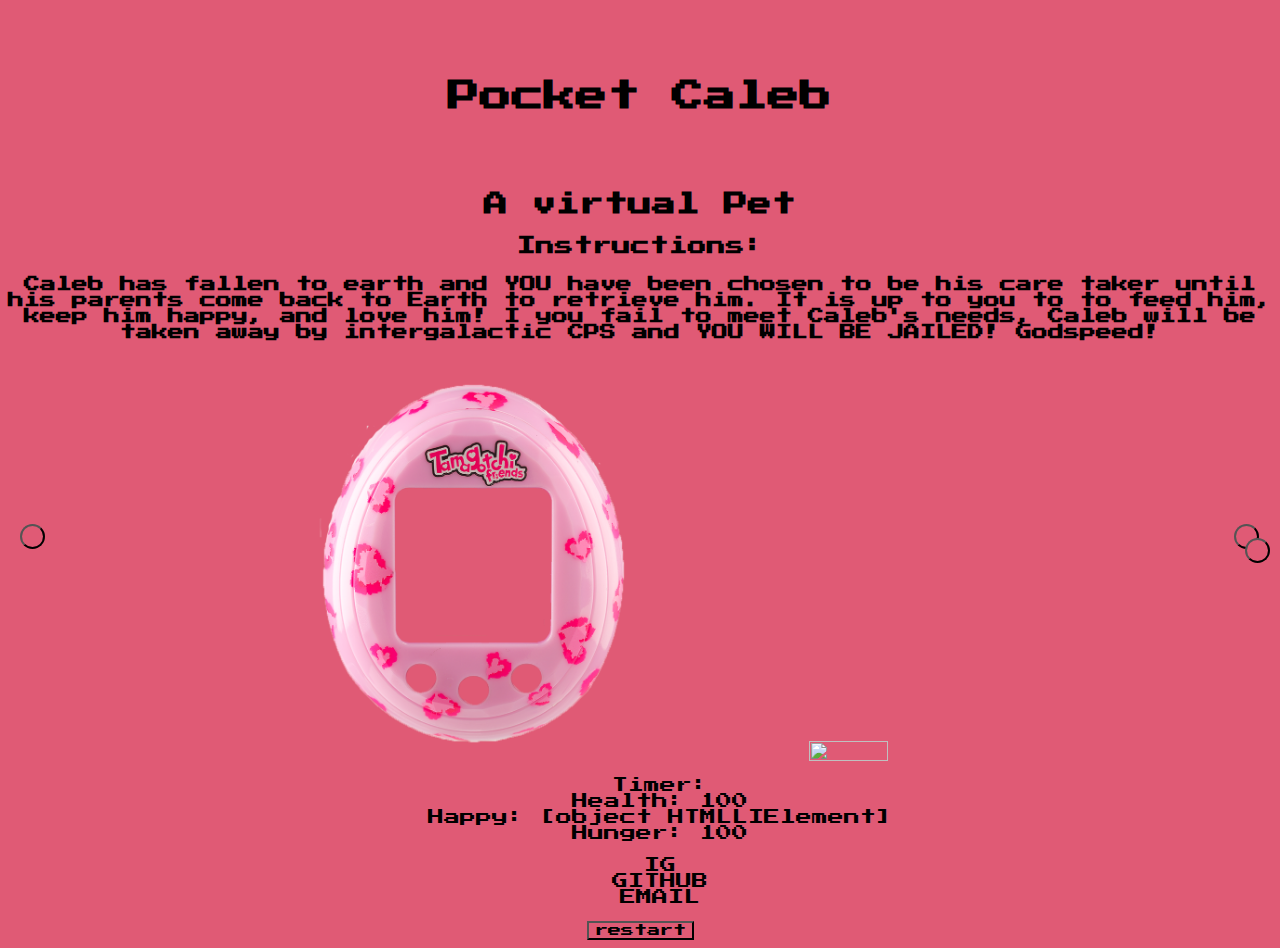
==== Project-1/index.html @ c85057cd "only health interval working" ====
<!DOCTYPE html>
<html lang="en">
<head>
    <meta charset="UTF-8">
    <meta name="viewport" content="width=device-width, initial-scale=1.0">
    <script  src="app.js" defer></script>
    <link rel="stylesheet" href="style.css">
    <link href="https://fonts.googleapis.com/css2?family=Press+Start+2P&display=swap" rel="stylesheet">  
    <title>Pocket Caleb</title>
</head>
<body>
    <div class= "title">
        <h1>Pocket Caleb</h1> 
    </div>
    <h2 class="title">A virtual Pet</h2>
    <h3 class="instructions-title">Instructions:</h3>
        <h4 class="instructions-body">Caleb has fallen to earth and YOU have been chosen to be his care taker
            until his parents come back to Earth to retrieve him. It is up to you to
            to feed him, keep him happy, and love him! I you fail to meet Caleb's needs, 
            Caleb will be taken away by intergalactic CPS and YOU WILL BE JAILED! Godspeed!
        </h4> 
    <div class="container">   
        <img src="tamagotchi.png" class="parent-image"> 
        <img src="pic2.gif" class="child-image">
        <img src="pic1.gif" class="child-image-2">
            <div id="action-buttons">
                <button id="button1"></button>
                <button id="button2"></button>
                <button id="button3"></button>
            </div>
    </div>   
        <ul id="time-health-happy">
            <li id="timer">Timer:</li>
            <li id="health">Health:</li>
            <li id="happy">Happiness:</li>
            <li id="hunger">Hunger:</li>
        </ul> 

    <ul class="social">
            <li href="#">IG</li>
            <li href="#">GITHUB</li>
            <li href="#">EMAIL</li>
    </ul>
    <div>
        <button id="restart-button">restart</button>
    </div>
</body>
</html>
---- Project-1/style.css ----
* {
    text-align: center;
    box-sizing: border-box;
    background-color: rgb(224, 90, 117);
    font-family: 'Press Start 2P';
}
.title {
    margin-top: 80px;
    
}
/* .instructions-title {
    opacity: initial;
} */
.container {
    position: relative;
}
.parent-image {
    position: relative;
    width: 400px;
    height: 400px;
}
.child-image {
    position: rel;
    width: 25%;
    height: 25%; 
    /* top: 125px;
    /* left: 459px */
} 
.child-image-2 {
    visibility: hidden;
    text-align: center;
    position: absolute;
    /* width: 25%;
    height: 25%; */
    /* top: 525px; */
    /* left: 464px; */
}
#button1 {
    position: absolute;
    border-radius: 50%;
    height: 25px;
    width: 25px;
    bottom: 212px;
    right: 13px;
    color:rgb(228, 184, 191);
}
#button2 {
    position: absolute;
    border-radius: 50%;
    height: 25px;
    width: 25px;
    bottom: 198px;
    right: 2px;
    color:rgb(228, 184, 191);
}
#button3 {
    position: absolute;
    border-radius: 50%;
    height: 25px;
    width: 25px;
    bottom: 212px;
    left: 12px;
    color:rgb(228, 184, 191);
} 
#time-health-happy{
    list-style-type:none;
    bottom:0 ;
    top:0 ;
    right:0;
}
.social {
    list-style-type:none;  
    bottom:0 ;
    left: 0;
}
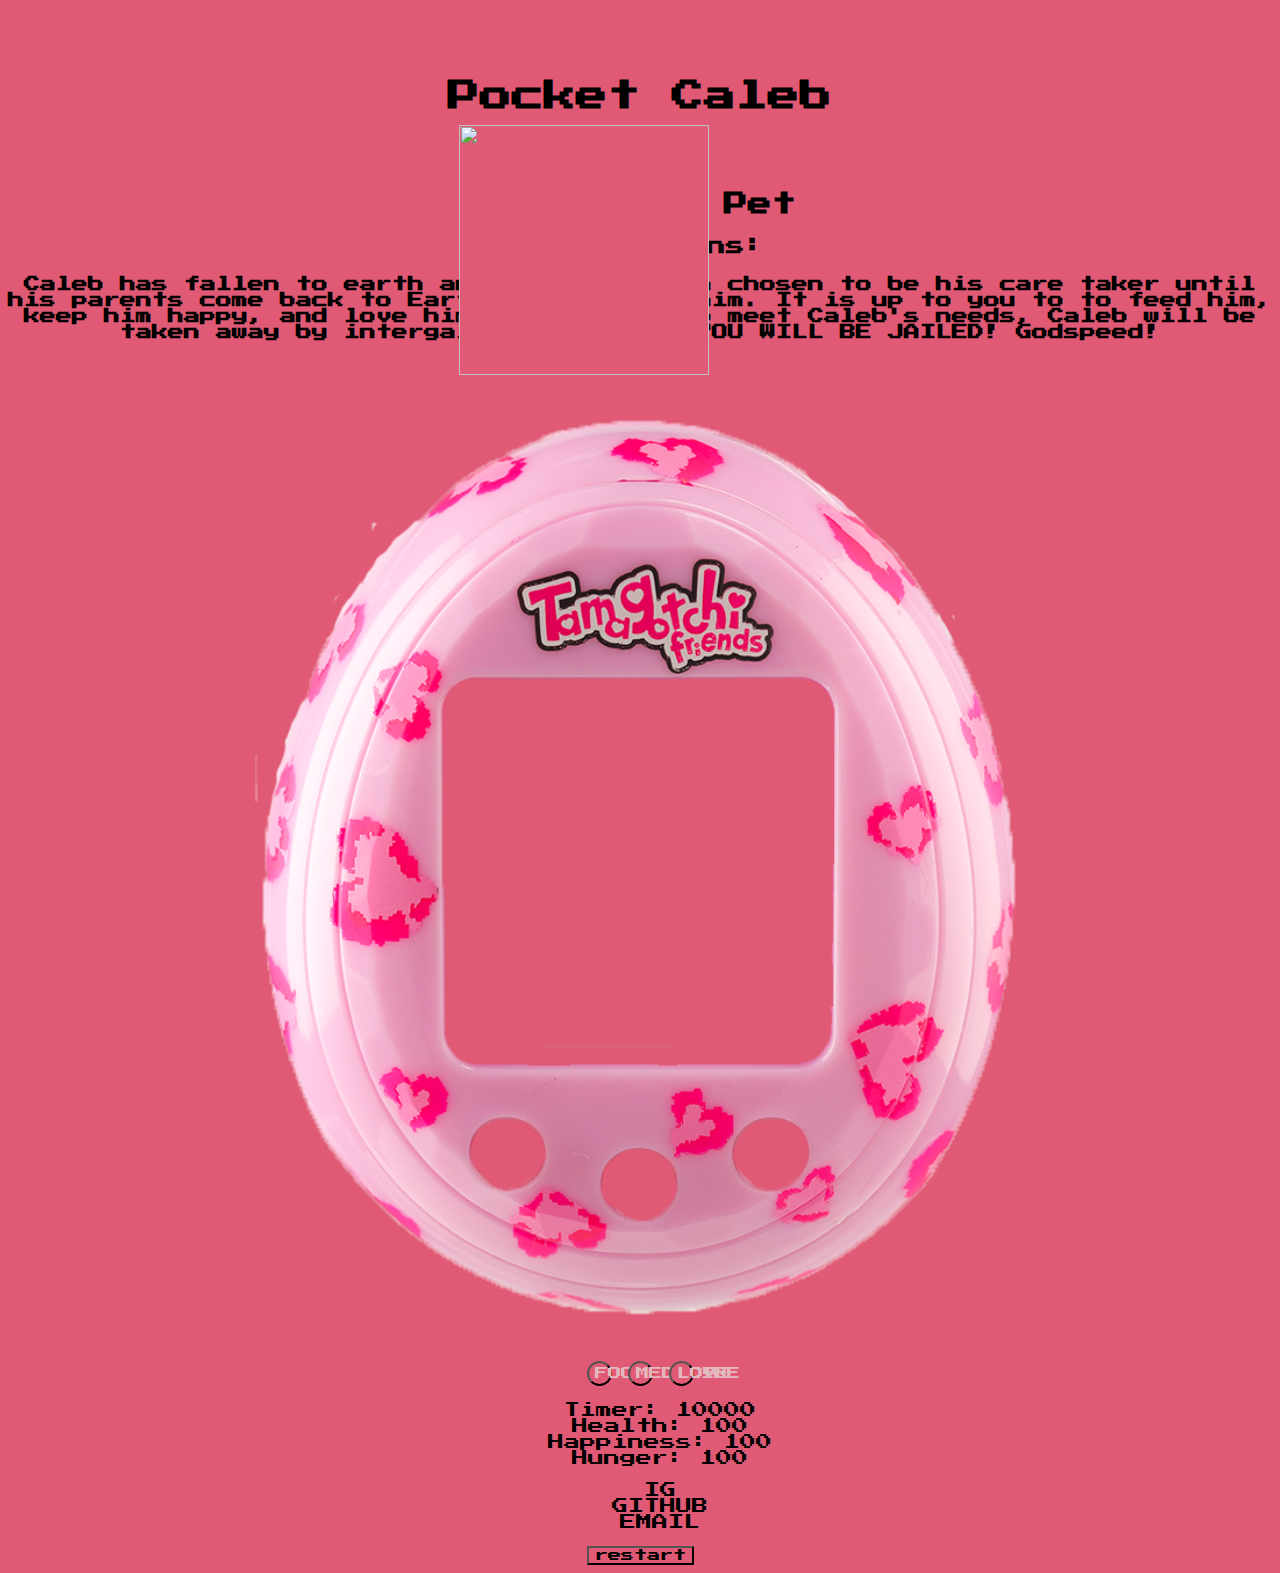
==== commit 243c47ff: "action buttons working" ====
--- a/Project-1/index.html
+++ b/Project-1/index.html
@@ -24,11 +24,11 @@
         <img src="pic2.gif" class="child-image">
         <img src="pic1.gif" class="child-image-2">
             <div id="action-buttons">
-                <button id="button1"></button>
-                <button id="button2"></button>
-                <button id="button3"></button>
+                <button id="foodbtn">FOOD</button>
+                <button id="medsbtn">MEDICINE</button>
+                <button id="lovebtn">LOVE</button>
             </div>
-    </div>   
+    </img>   
         <ul id="time-health-happy">
             <li id="timer">Timer:</li>
             <li id="health">Health:</li>
--- a/Project-1/style.css
+++ b/Project-1/style.css
@@ -12,19 +12,21 @@
     opacity: initial;
 } */
 .container {
-    position: relative;
+    text-align: center;
 }
 .parent-image {
     position: relative;
-    width: 400px;
-    height: 400px;
+    top: 0;
+    left: 0;
+    width: 1000px;
+    height: 1000px; 
 }
 .child-image {
-    position: rel;
-    width: 25%;
-    height: 25%; 
-    /* top: 125px;
-    /* left: 459px */
+    position: absolute;
+    width: 250px;
+    height: 250px; 
+    top: 125px;
+    left: 459px 
 } 
 .child-image-2 {
     visibility: hidden;
@@ -35,8 +37,7 @@
     /* top: 525px; */
     /* left: 464px; */
 }
-#button1 {
-    position: absolute;
+#foodbtn {
     border-radius: 50%;
     height: 25px;
     width: 25px;
@@ -44,8 +45,7 @@
     right: 13px;
     color:rgb(228, 184, 191);
 }
-#button2 {
-    position: absolute;
+#medsbtn {
     border-radius: 50%;
     height: 25px;
     width: 25px;
@@ -53,8 +53,7 @@
     right: 2px;
     color:rgb(228, 184, 191);
 }
-#button3 {
-    position: absolute;
+#lovebtn {
     border-radius: 50%;
     height: 25px;
     width: 25px;
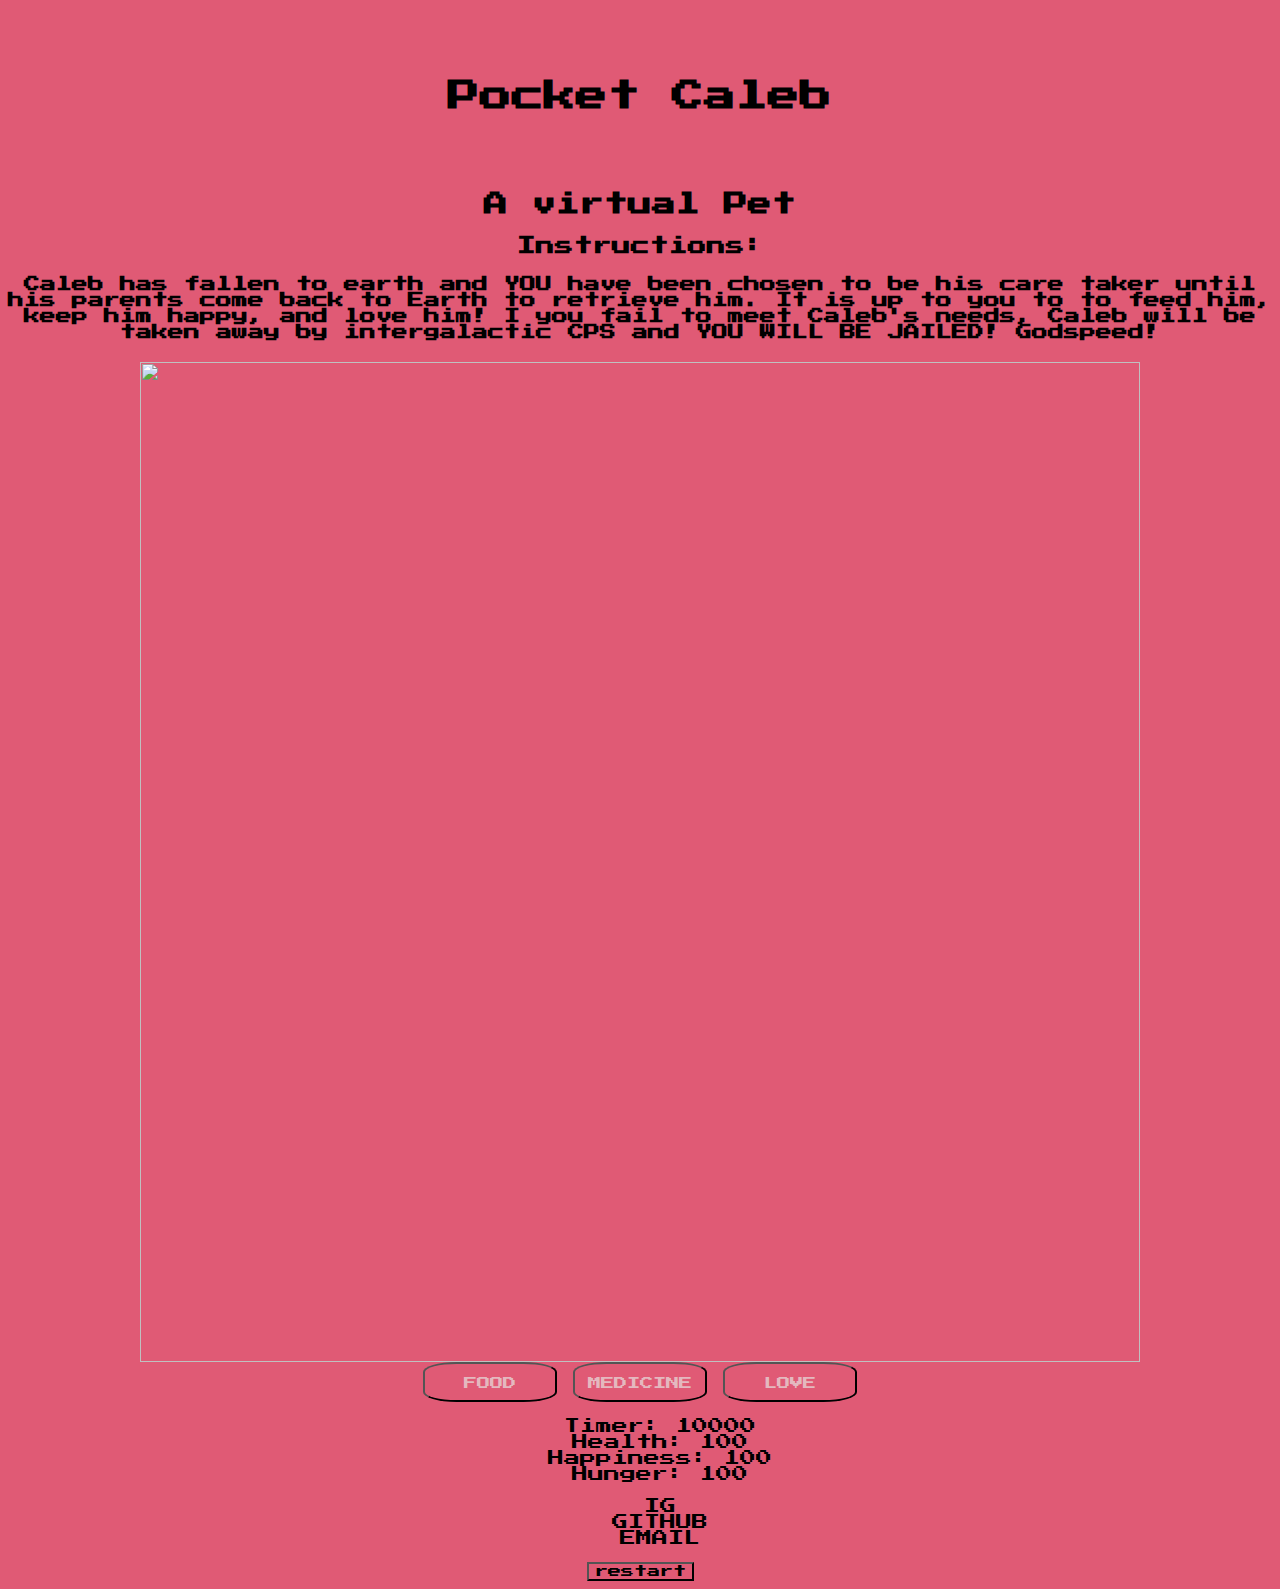
==== commit 6853d572: "working gif background" ====
--- a/Project-1/index.html
+++ b/Project-1/index.html
@@ -20,15 +20,13 @@
             Caleb will be taken away by intergalactic CPS and YOU WILL BE JAILED! Godspeed!
         </h4> 
     <div class="container">   
-        <img src="tamagotchi.png" class="parent-image"> 
-        <img src="pic2.gif" class="child-image">
-        <img src="pic1.gif" class="child-image-2">
+        <img src="tamagotchi-happy.gif" class="parent-image"> 
             <div id="action-buttons">
                 <button id="foodbtn">FOOD</button>
                 <button id="medsbtn">MEDICINE</button>
                 <button id="lovebtn">LOVE</button>
             </div>
-    </img>   
+    </div>   
         <ul id="time-health-happy">
             <li id="timer">Timer:</li>
             <li id="health">Health:</li>
--- a/Project-1/style.css
+++ b/Project-1/style.css
@@ -8,9 +8,10 @@
     margin-top: 80px;
     
 }
-/* .instructions-title {
+.instructions-title {
     opacity: initial;
-} */
+    margin: 20px 10px 20px;
+} 
 .container {
     text-align: center;
 }
@@ -21,44 +22,25 @@
     width: 1000px;
     height: 1000px; 
 }
-.child-image {
-    position: absolute;
-    width: 250px;
-    height: 250px; 
-    top: 125px;
-    left: 459px 
-} 
-.child-image-2 {
-    visibility: hidden;
-    text-align: center;
-    position: absolute;
-    /* width: 25%;
-    height: 25%; */
-    /* top: 525px; */
-    /* left: 464px; */
-}
 #foodbtn {
-    border-radius: 50%;
-    height: 25px;
-    width: 25px;
-    bottom: 212px;
-    right: 13px;
+    border-radius: 25%;
+    height: 40px;
+    width: 134px;
+    padding: 13px 13px 12px;
     color:rgb(228, 184, 191);
 }
 #medsbtn {
-    border-radius: 50%;
-    height: 25px;
-    width: 25px;
-    bottom: 198px;
-    right: 2px;
+    border-radius: 25%;
+    height: 40px;
+    width: 134px;
+    padding: 13px 13px 12px;
     color:rgb(228, 184, 191);
 }
 #lovebtn {
-    border-radius: 50%;
-    height: 25px;
-    width: 25px;
-    bottom: 212px;
-    left: 12px;
+    border-radius: 25%;
+    height: 40px;
+    width: 134px;
+    padding: 13px 13px 12px;
     color:rgb(228, 184, 191);
 } 
 #time-health-happy{
